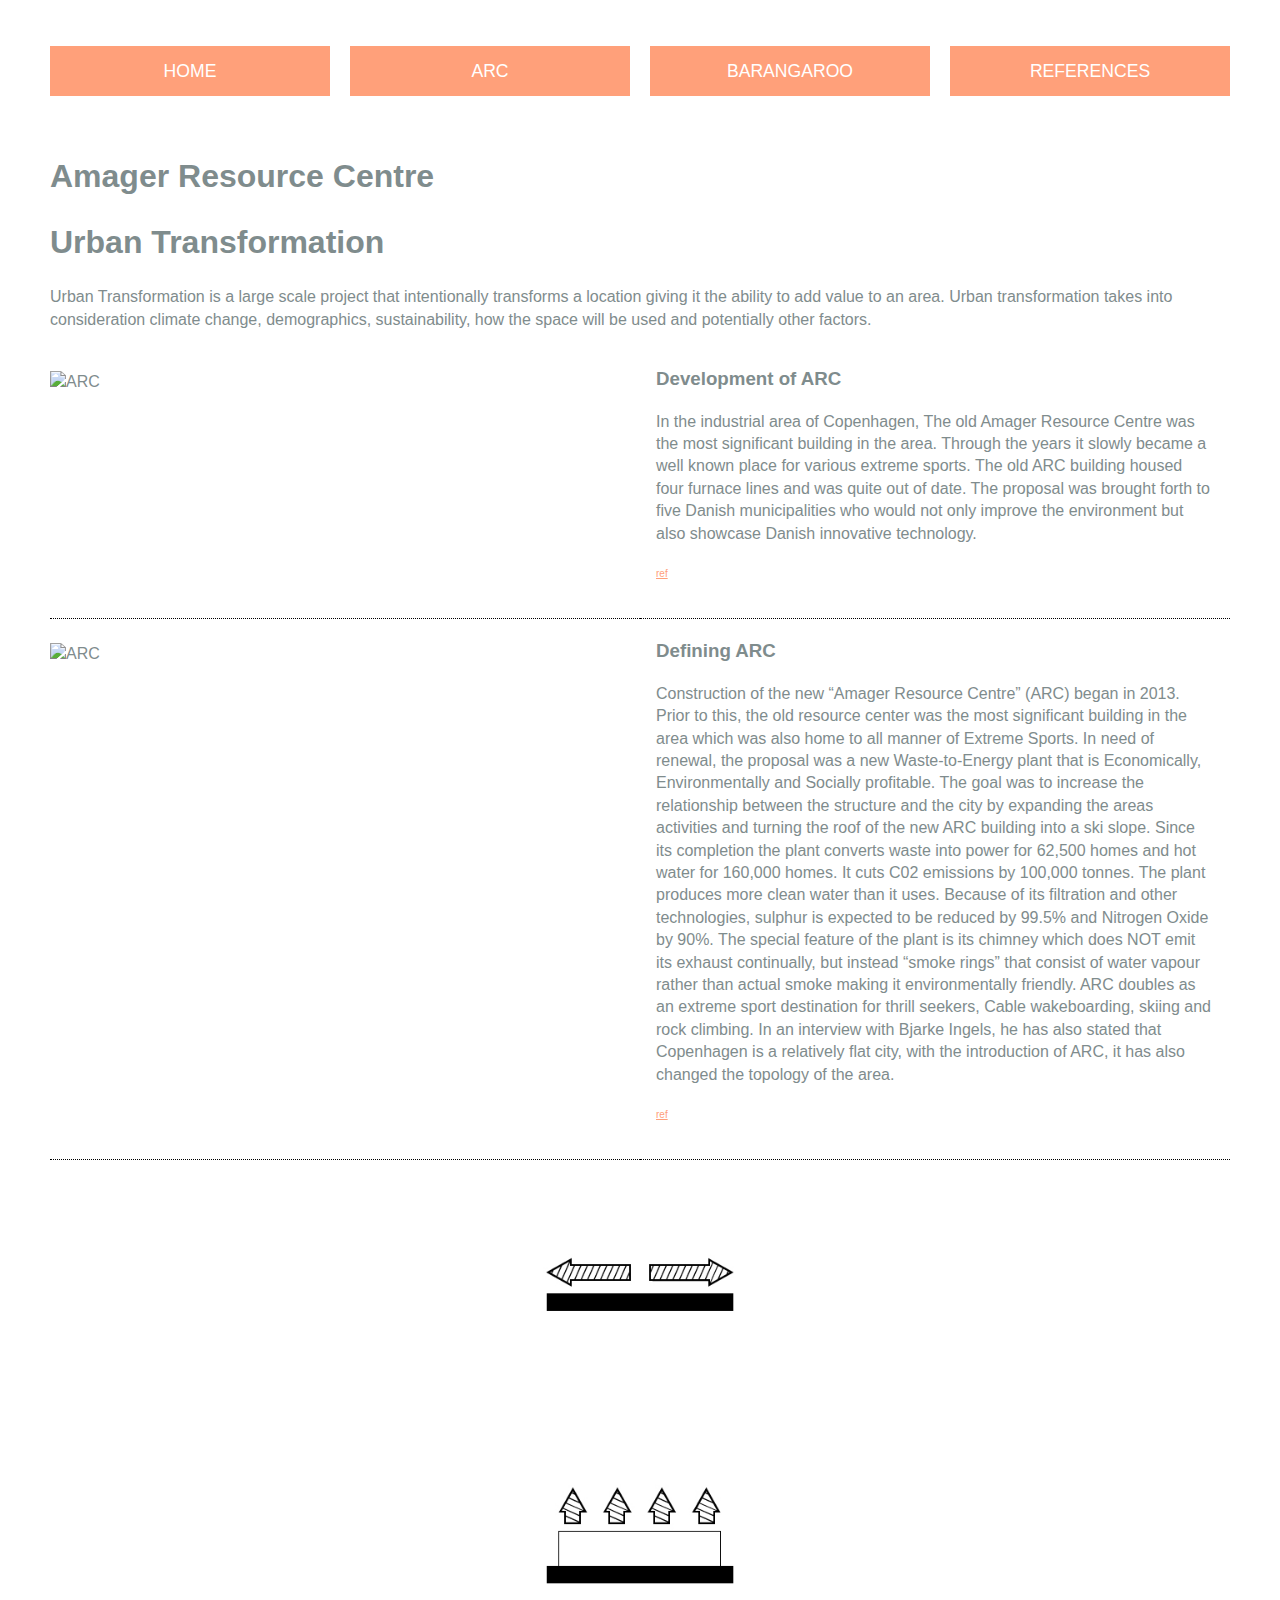
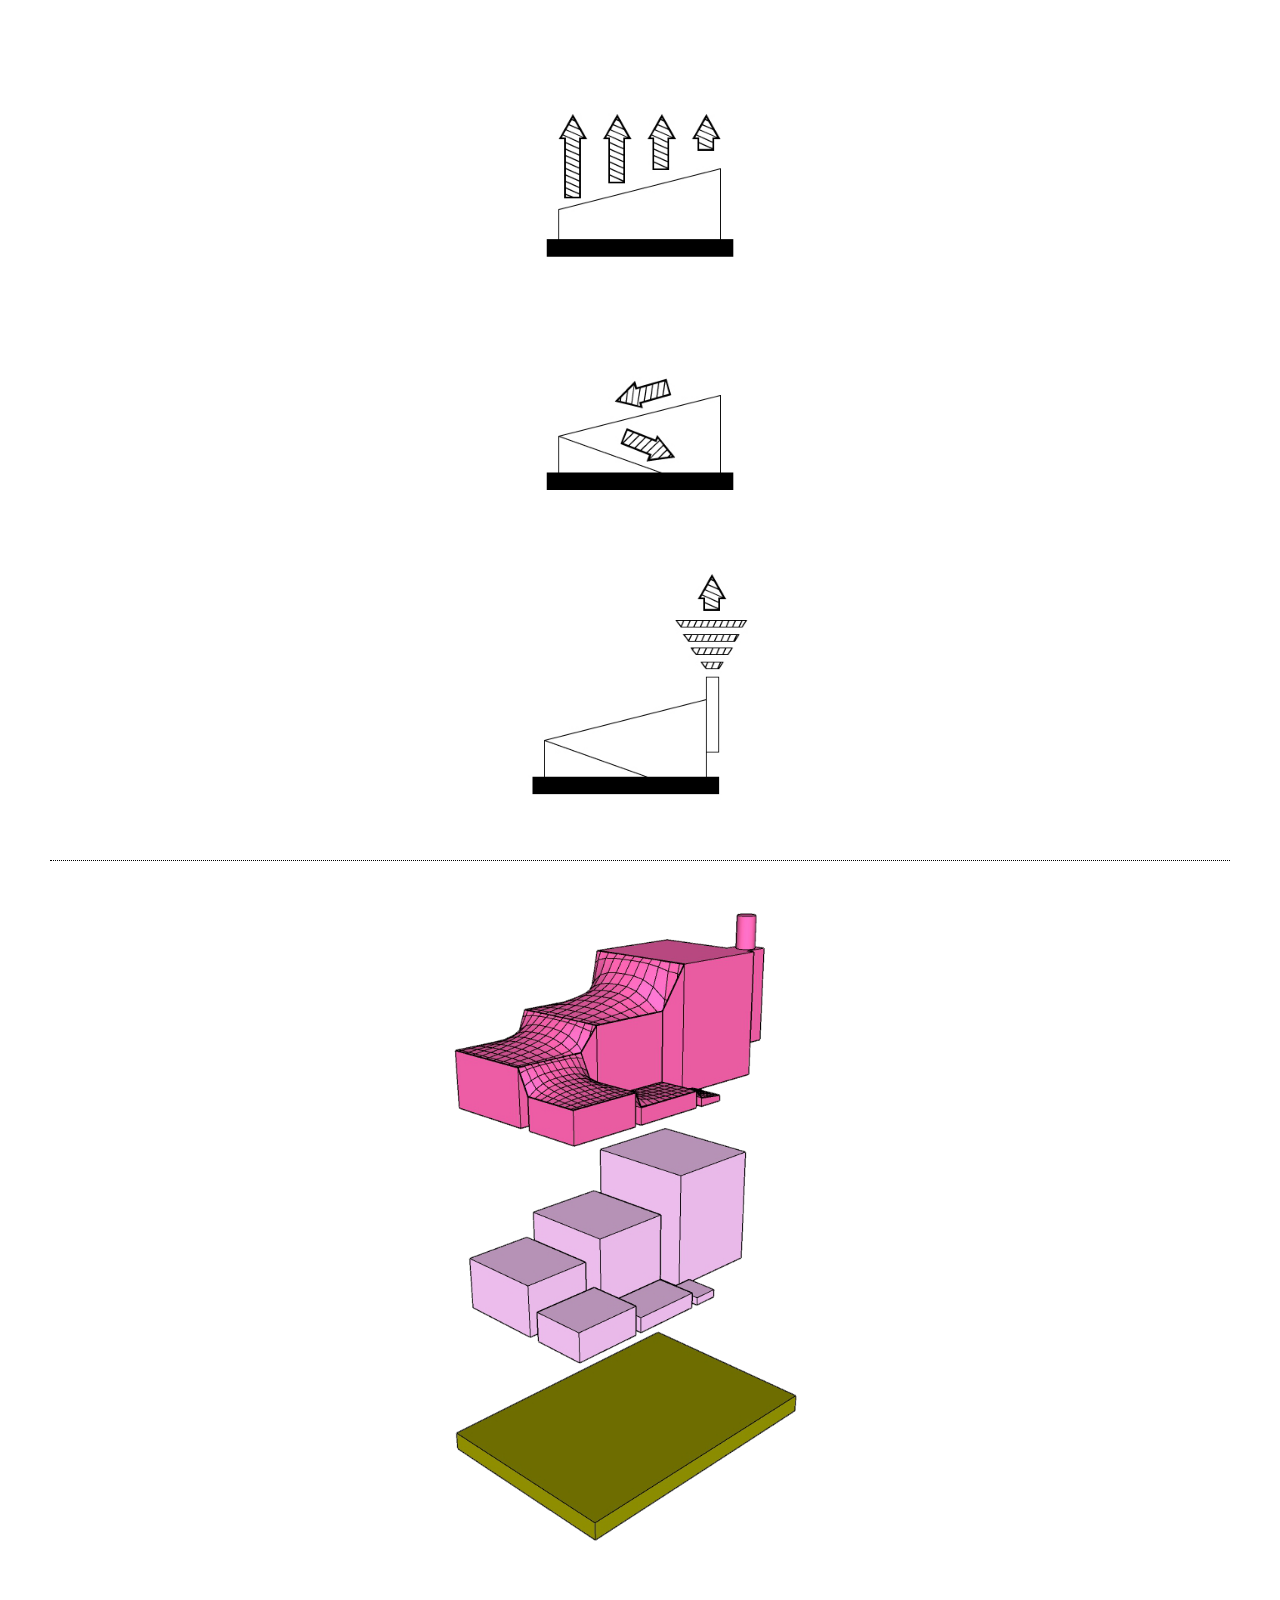
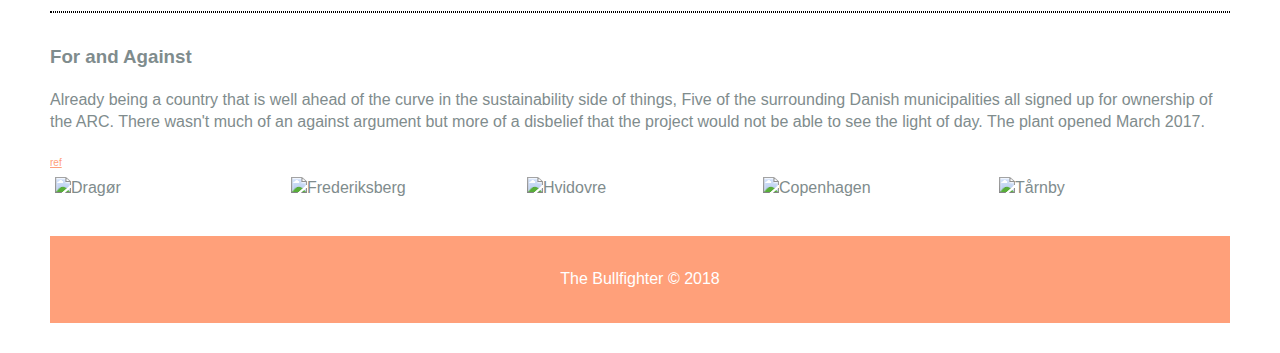
==== arc.html @ 4607d9c4 "Add files via upload" ====
<!DOCTYPE html>
<html lang="en">

<head>
  <meta charset="utf-8">
  <meta name="viewport"
  content="width=device-width, initial-scale=1.0">
  <meta http-equiv="X-UA-Compatible"
  content="ie=edge">
  <script defer src="https://use.fontawesome.com/releases/v5.2.0/js/all.js" integrity="sha384-4oV5EgaV02iISL2ban6c/RmotsABqE4yZxZLcYMAdG7FAPsyHYAPpywE9PJo+Khy" crossorigin="anonymous"></script>
  <link href="stylearc.css" type="text/css" rel="stylesheet">
  <script type='text/javascript' src='script.js'></script>
  <title>Arc</title>

</head>

<body>
  <!-- Wrapper Start -->
  <div class="wrapper">
      <!-- Navigation -->
      <nav class="main-nav">
        <ul>
          <li>
            <a href="index.html">Home</a>
          </li>
          <li>
            <a href="arc.html">ARC</a>
          </li>
          <li>
            <a href="barangaroo.html">Barangaroo</a>
          </li>
          <li>
            <a href="references.html">References</a>
          </li>
        </ul>
      </nav>
      <!-- Navigation End -->

    <!-- Top Container -->
    <div class="site">
      <header class= "page-title">
        <h1>Amager Resource Centre</h1>
      </header>

    <section class="main">
      <div class="container">
        <article id="main-col">
          <h1 class="page-title">Urban Transformation</h1>
          <p>Urban Transformation is a large scale project
            that intentionally transforms a location giving
            it the ability to add value to an area.
            Urban transformation takes into consideration
            climate change, demographics, sustainability,
            how the space will be used and potentially other factors.</p>
        </article>
      </div>
    </section>

    <div class="site2">
      <!-- Information 1 start -->
      <main class= "main-content-left1">
        <img src="https://www.bdcnetwork.com/sites/default/files/styles/content_display_image/public/BDC_BIG_SteamRIng.jpg?itok=TtPwMhwO" alt="ARC">
      </main>

      <main class= "main-content-right1">
        <h3>Development of ARC</h3>
        <p>In the industrial area of Copenhagen, The old Amager Resource
          Centre was the most significant building in the area. Through the
          years it slowly became a well known place for various extreme sports.
          The old ARC building housed four furnace lines and was quite out of
          date. The proposal was brought forth to five Danish municipalities
          who would not only improve the environment but also showcase Danish
          innovative technology.</p> <a href="http://www.big.dk/#projects-arc">ref</a>
      </main>
      <!-- Information 1 end -->
    </div>

    <div class="site3">
      <!-- Information 2 start -->
      <main class= "main-content-left2">
        <img src="https://cached.imagescaler.hbpl.co.uk/resize/scaleWidth/614/cached.offlinehbpl.hbpl.co.uk/news/NWE/amager_bakke_EfW-2017033101423961.png" alt="ARC">
      </main>

      <main class= "main-content-right2">
        <h3>Defining ARC</h3>
        <p>Construction of the new “Amager Resource Centre” (ARC) began in 2013.
        Prior to this, the old resource center was the most significant building
        in the area which was also home to all manner of Extreme Sports. In need
        of renewal, the proposal was a new Waste-to-Energy plant that is Economically,
        Environmentally and Socially profitable. The goal was to increase the
        relationship between the structure and the city by expanding the areas
        activities and turning the roof of the new ARC building into a ski slope.
        Since its completion the plant converts waste into power for 62,500 homes
        and hot water for 160,000 homes. It cuts C02 emissions by 100,000 tonnes.
        The plant produces more clean water than it uses. Because of its filtration
        and other technologies, sulphur is expected to  be reduced by 99.5% and
        Nitrogen Oxide by 90%. The special feature of the plant is its chimney
        which does NOT emit its exhaust continually, but instead “smoke rings”
        that consist of water vapour rather than actual smoke making it environmentally
        friendly. ARC doubles as an extreme sport destination for thrill seekers,
        Cable wakeboarding, skiing and rock climbing. In an interview with
        Bjarke Ingels, he has also stated that Copenhagen is a relatively flat
        city, with the introduction of ARC, it has also changed the topology of
        the area. </p><a href="http://www.big.dk/#projects-arc">ref</a>
      </main>
      <!-- Information 2 end -->
    </div>



    <div class="image1">
      <!-- Information 3 Start -->
      <main class="image-content1">
        <img src="001.jpg" alt="1">
      </main>
      <!-- Information 3 end -->
    </div>

    <div class="image2">
      <!-- Information 4 Start -->
      <main class="image-content2">
        <img src="002.jpg" alt="2">
      </main>
      <!-- Information 4 end -->
    </div>

    <div class="image3">
      <!-- Information 5 Start -->
      <main class="image-content3">
        <img src="003.jpg" alt="3">
      </main>
      <!-- Information 5 end -->
    </div>

    <div class="image4">
      <!-- Information 6 Start -->
      <main class="image-content4">
        <img src="004.jpg" alt="4">
      </main>
      <!-- Information 6 end -->
    </div>

    <div class="image5">
      <!-- Information 7 Start -->
      <main class="image-content5">
        <img src="005.jpg" alt="5">
      </main>
      <!-- Information 7 end -->
    </div>

    <div class="site4">
      <!-- Information 3 Start -->
      <main class="main-content-middle">
        <img src="exploded3dview.png" alt="Exploded">
      </main>
      <!-- Information 3 end -->
    </div>

    <div class="site5">
      <!-- Information 2 start -->
      <main class= "main-content-left3">

      </main>

      <main class= "main-content-right3">
        <h3>For and Against</h3>
        <p>Already being a country that is well ahead of the curve in the
        sustainability side of things, Five of the surrounding Danish
        municipalities all signed up for ownership of the ARC. There wasn't
        much of an against argument but more of a disbelief that the project
        would not be able to see the light of day. The plant opened March 2017.</p>
        <a href="http://www.volund.dk/Waste_to_Energy/References/ARC_Amager_Bakke_Copenhagen">ref</a>
      </main>

    </div>

    <div class="row">
      <div class="column">
        <img src="map001.jpg" alt="Dragør" style="width:100%">
      </div>
    <div class="column">
        <img src="map002.jpg" alt="Frederiksberg" style="width:100%">
    </div>
    <div class="column">
        <img src="map003.jpg" alt="Hvidovre" style="width:100%">
    </div>
    <div class="column">
        <img src="map004.jpg" alt="Copenhagen" style="width:100%">
    </div>
    <div class="column">
        <img src="map005.jpg" alt="Tårnby" style="width:100%">
    </div>
    </div>
    <!-- Information 2 end -->






    <!-- Top Container End -->



      <footer>
        <p>The Bullfighter &copy; 2018</p>
      </footer>
  </div>
</div>
    <!-- Wrapper Ends -->
</body>

</html>
---- stylearc.css ----
:root {
  --primary: #fff;
  --dark: #7F8C8D;
  --light: #fff;
  --hover: #800080;
  --shadow: 0 1px 5px rgba(104, 104, 104, 0.8);

}

html {
  box-sizing: border-box;
  font-family: Arial, Helvetica, sans-serif;
  color: var(--dark);
}

body {
  background: #FFFFFF;
  margin: 30px 50px;
  line-height: 1.4;
}

.btn {
  background: var(--dark);
  color: var(--light);
  padding: 0.6rem 1.3rem;
  text-decoration: none;
  border: 0;
}

img {
  display: block;
  border: 0;
  width: 100%;
  height: auto;
}

.wrapper {
  display: grid;
  grid-gap: 20px;
}

/* Navigation */
.main-nav ul {
  display: grid;
  grid-gap: 20px;
  padding: 0;
  list-style: none;
  grid-template-columns: repeat(4, 1fr);
}

.main-nav a {
  background: #FFA07A;
  display: block;
  text-decoration: none;
  padding: 0.8rem;
  text-align: center;
  color: var(--light);
  text-transform: uppercase;
  font-size: 1.1rem;
}

.main-nav a:hover {
  background: var(--hover);
  color: var(--light);
}

/* Top Container */
.site2 {
  display: grid;
  grid-template-columns: 3fr 3fr;
  grid-template-rows: auto;
  grid-template-areas:
      "title title"
      "main main"
      "footer footer"
}

a {
  color: #FFA07A;
  font-size: 10px;
}

.main-content-left1 {
  grid-column: 1/2;
  grid-row: 2/3;
  padding: 1.5rem 0 0 0;
  border-bottom: 1px dotted black;
}

.main-content-right1 {
  grid-column: 2/4;
  grid-row: 2/3;
  padding: 0 1rem;
  padding-bottom: 35px;
  border-bottom: 1px dotted black;
}

.site3 {
  display: grid;
  grid-template-columns: 3fr 3fr;
  grid-template-rows: auto;
  grid-template-areas:
      "title title"
      "main main"
      "footer footer"
}

.main-content-left2 {
  grid-column: 1/2;
  grid-row: 2/3;
  padding: 1.5rem 0 0 0;
  border-bottom: 1px dotted black;
}

.main-content-right2 {
  grid-column: 2/4;
  grid-row: 2/3;
  padding: 0 1rem;
  padding-bottom: 35px;
  border-bottom: 1px dotted black;
}

.site4 {
  display: grid;
  grid-template-rows: auto;
  padding-top: 35px;
  padding-bottom: 35px;
  border-bottom: 1px dotted black;
  border-top: 1px dotted black;
}

/*.image-content1 {
  display: block;
  margin-left; auto;
  margin-right: auto;
  width: 250px;
  height: 250px;
}*/

.image-content1 {
  grid-column: 1/2;
  grid-row: 2/3;
  width: 250px;
  height: 250px;
  margin: auto;
}

.image-content2 {
  width: 250px;
  height: 250px;
  margin: auto;
}

.image-content3 {
  width: 250px;
  height: 250px;
  margin: auto;
}

.image-content4 {
  width: 250px;
  height: 250px;
  margin: auto;
}

.image-content5 {
  width: 250px;
  height: 250px;
  margin: auto;
  padding-bottom: 50px;
}
/* For and Against */
.row {
  display: flex;
}

.column {
  flex: 33.33%;
  padding: 5px;
}

.main-content-right3 {
  border-top: 1px dotted black;
  padding-top: 12px;
}
/* For and Against */

/* Top Container end */


/* Footer */
footer {
  margin-top: 2rem;
  background: #FFA07A;
  color: var(--light);
  text-align: center;
  padding: 1rem;
}
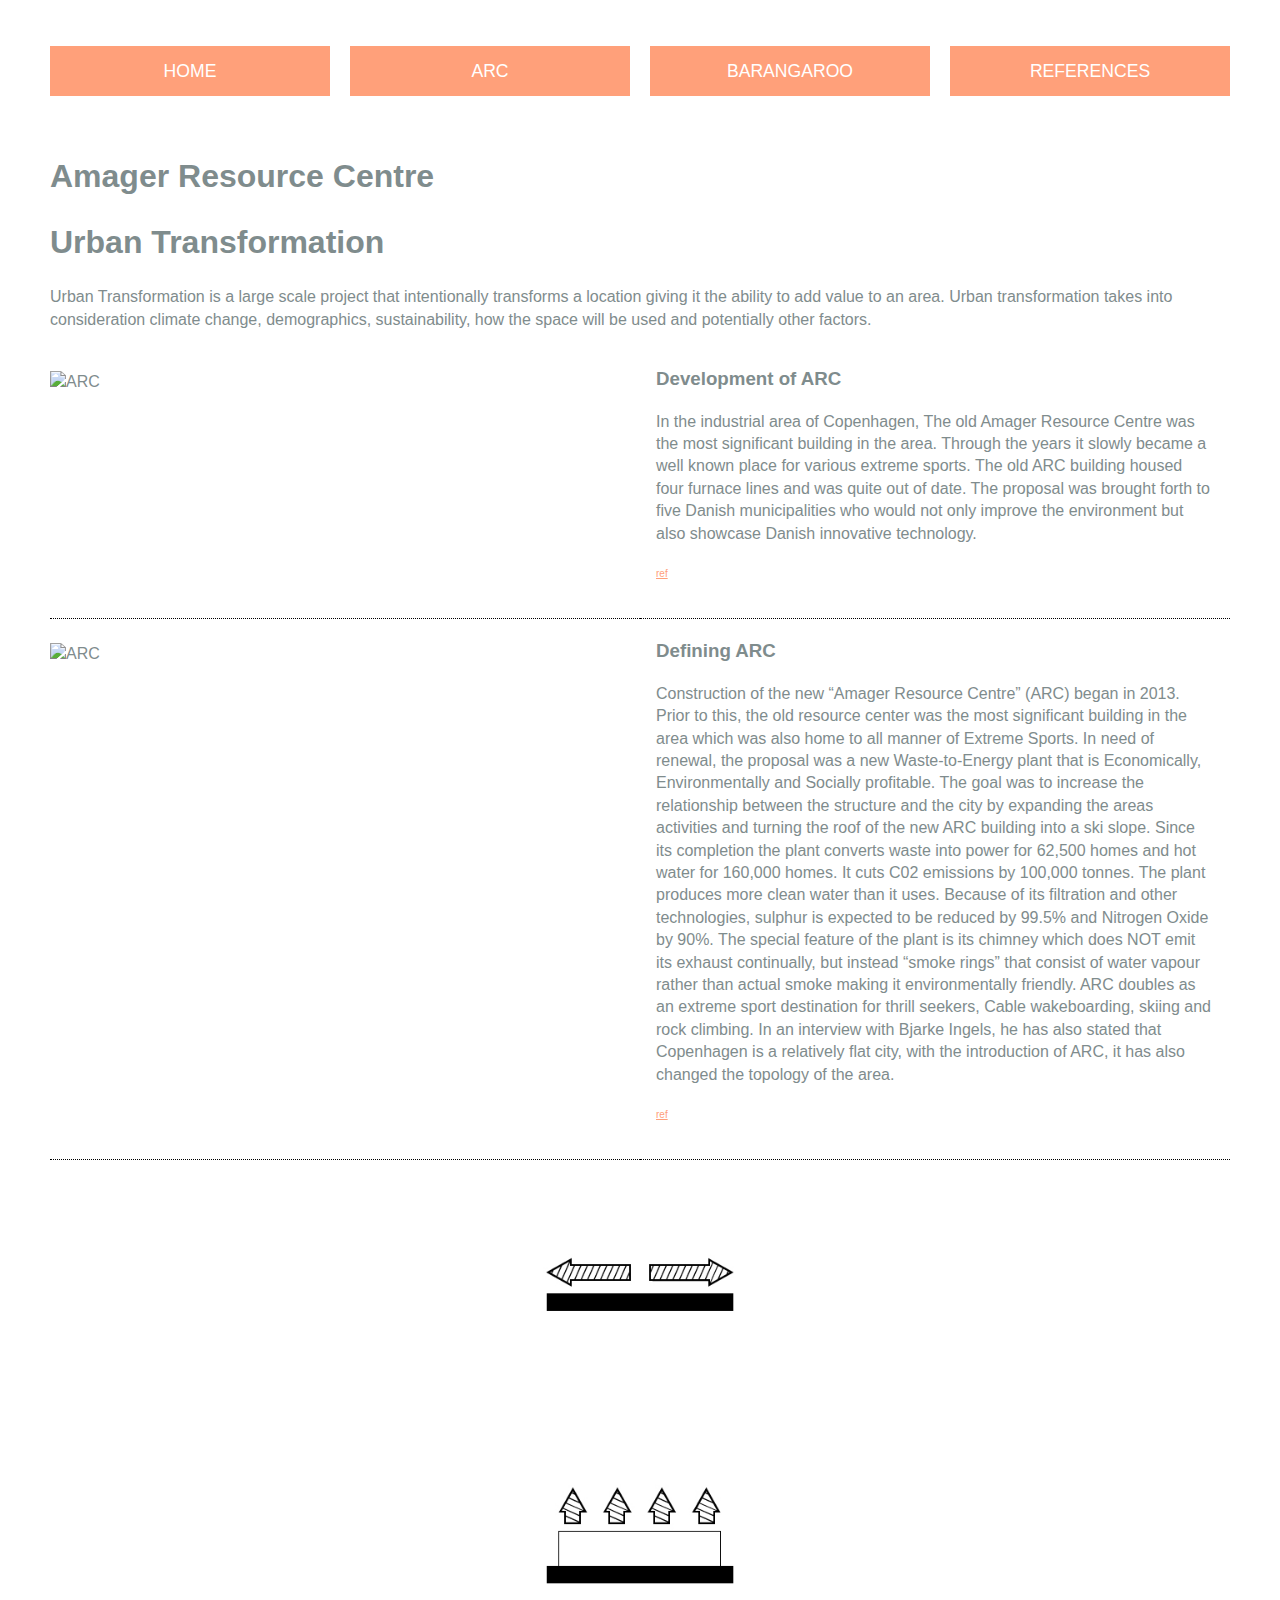
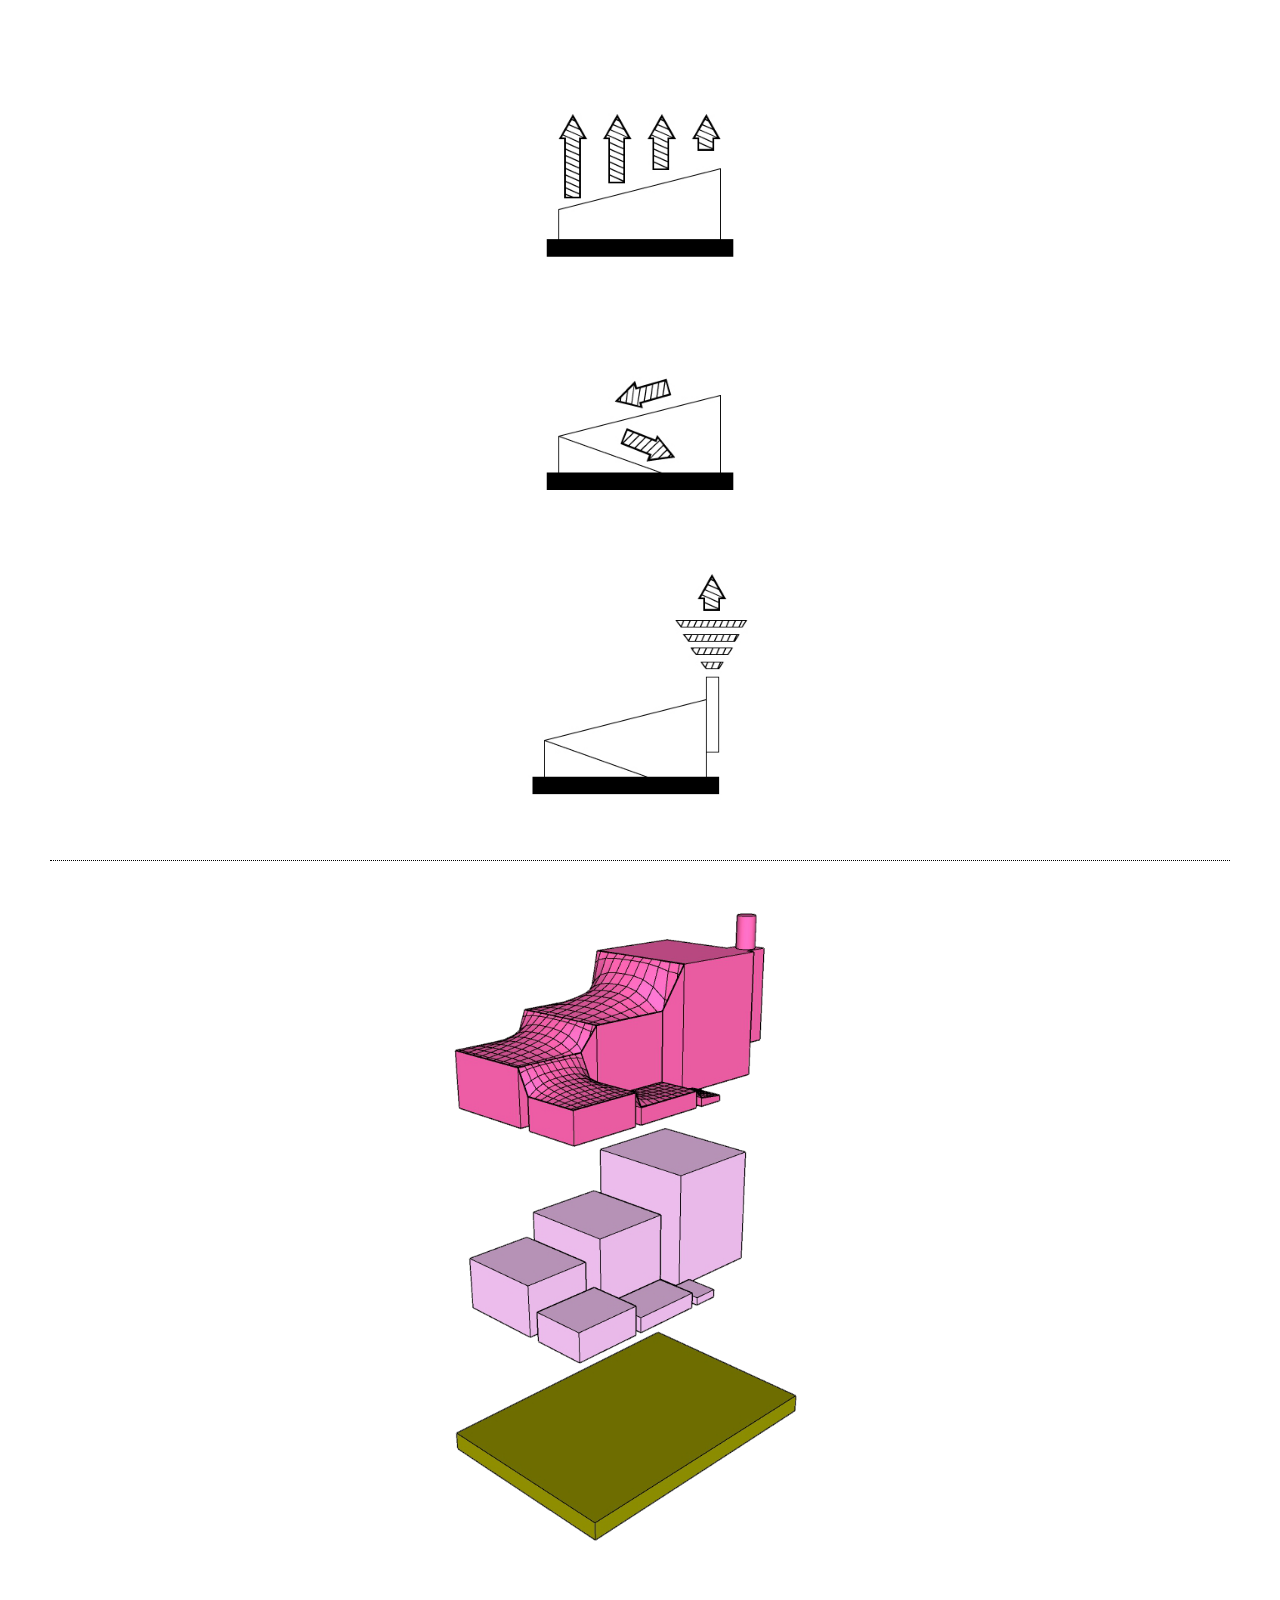
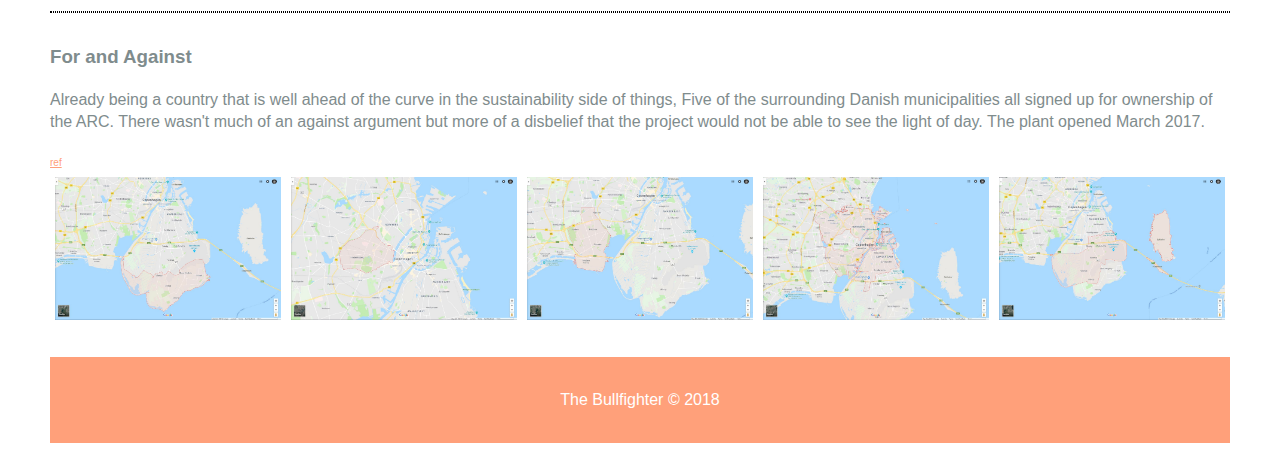
==== commit 87e2cf25: "Update arc.html" ====
--- a/arc.html
+++ b/arc.html
@@ -176,19 +176,19 @@
 
     <div class="row">
       <div class="column">
-        <img src="map001.jpg" alt="Dragør" style="width:100%">
+        <img src="map001.JPG" alt="Dragør" style="width:100%">
       </div>
     <div class="column">
-        <img src="map002.jpg" alt="Frederiksberg" style="width:100%">
-    </div>
-    <div class="column">
-        <img src="map003.jpg" alt="Hvidovre" style="width:100%">
-    </div>
-    <div class="column">
-        <img src="map004.jpg" alt="Copenhagen" style="width:100%">
-    </div>
-    <div class="column">
-        <img src="map005.jpg" alt="Tårnby" style="width:100%">
+        <img src="map002.JPG" alt="Frederiksberg" style="width:100%">
+    </div>
+    <div class="column">
+        <img src="map003.JPG" alt="Hvidovre" style="width:100%">
+    </div>
+    <div class="column">
+        <img src="map004.JPG" alt="Copenhagen" style="width:100%">
+    </div>
+    <div class="column">
+        <img src="map005.JPG" alt="Tårnby" style="width:100%">
     </div>
     </div>
     <!-- Information 2 end -->
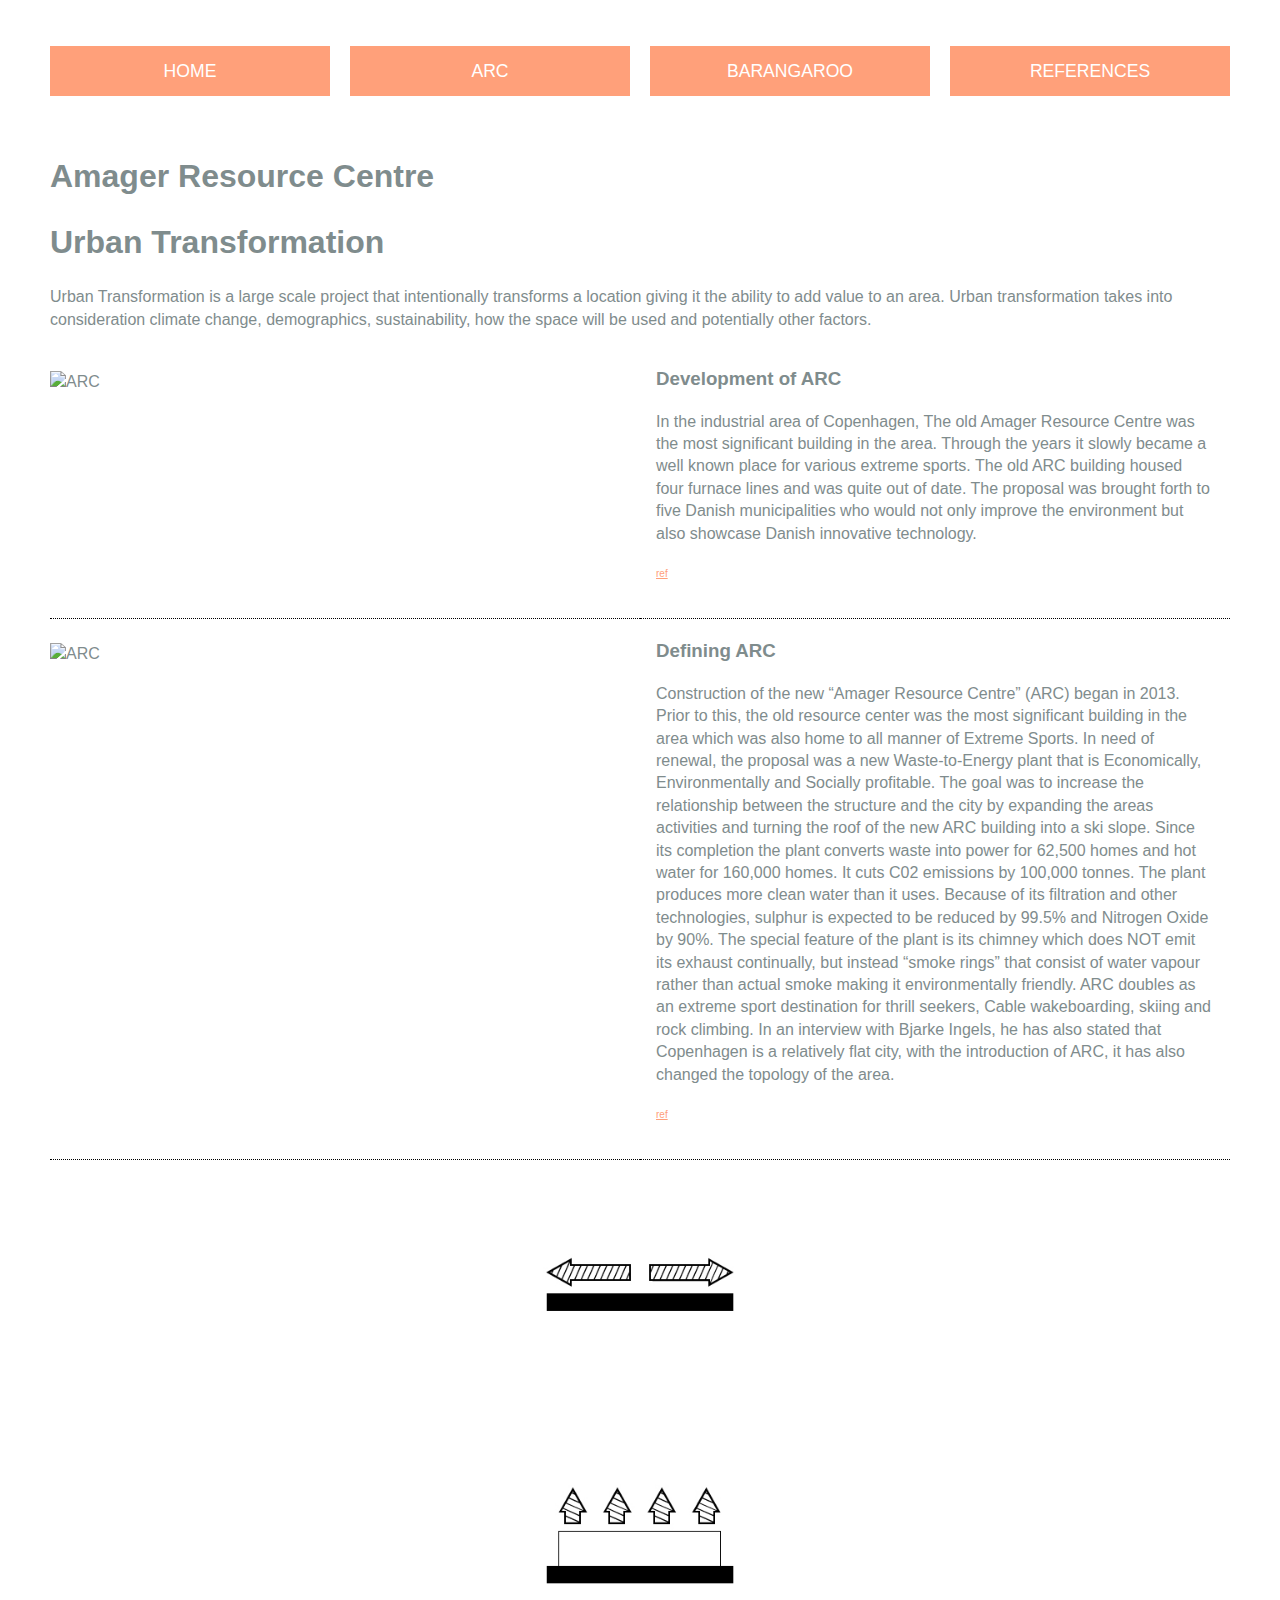
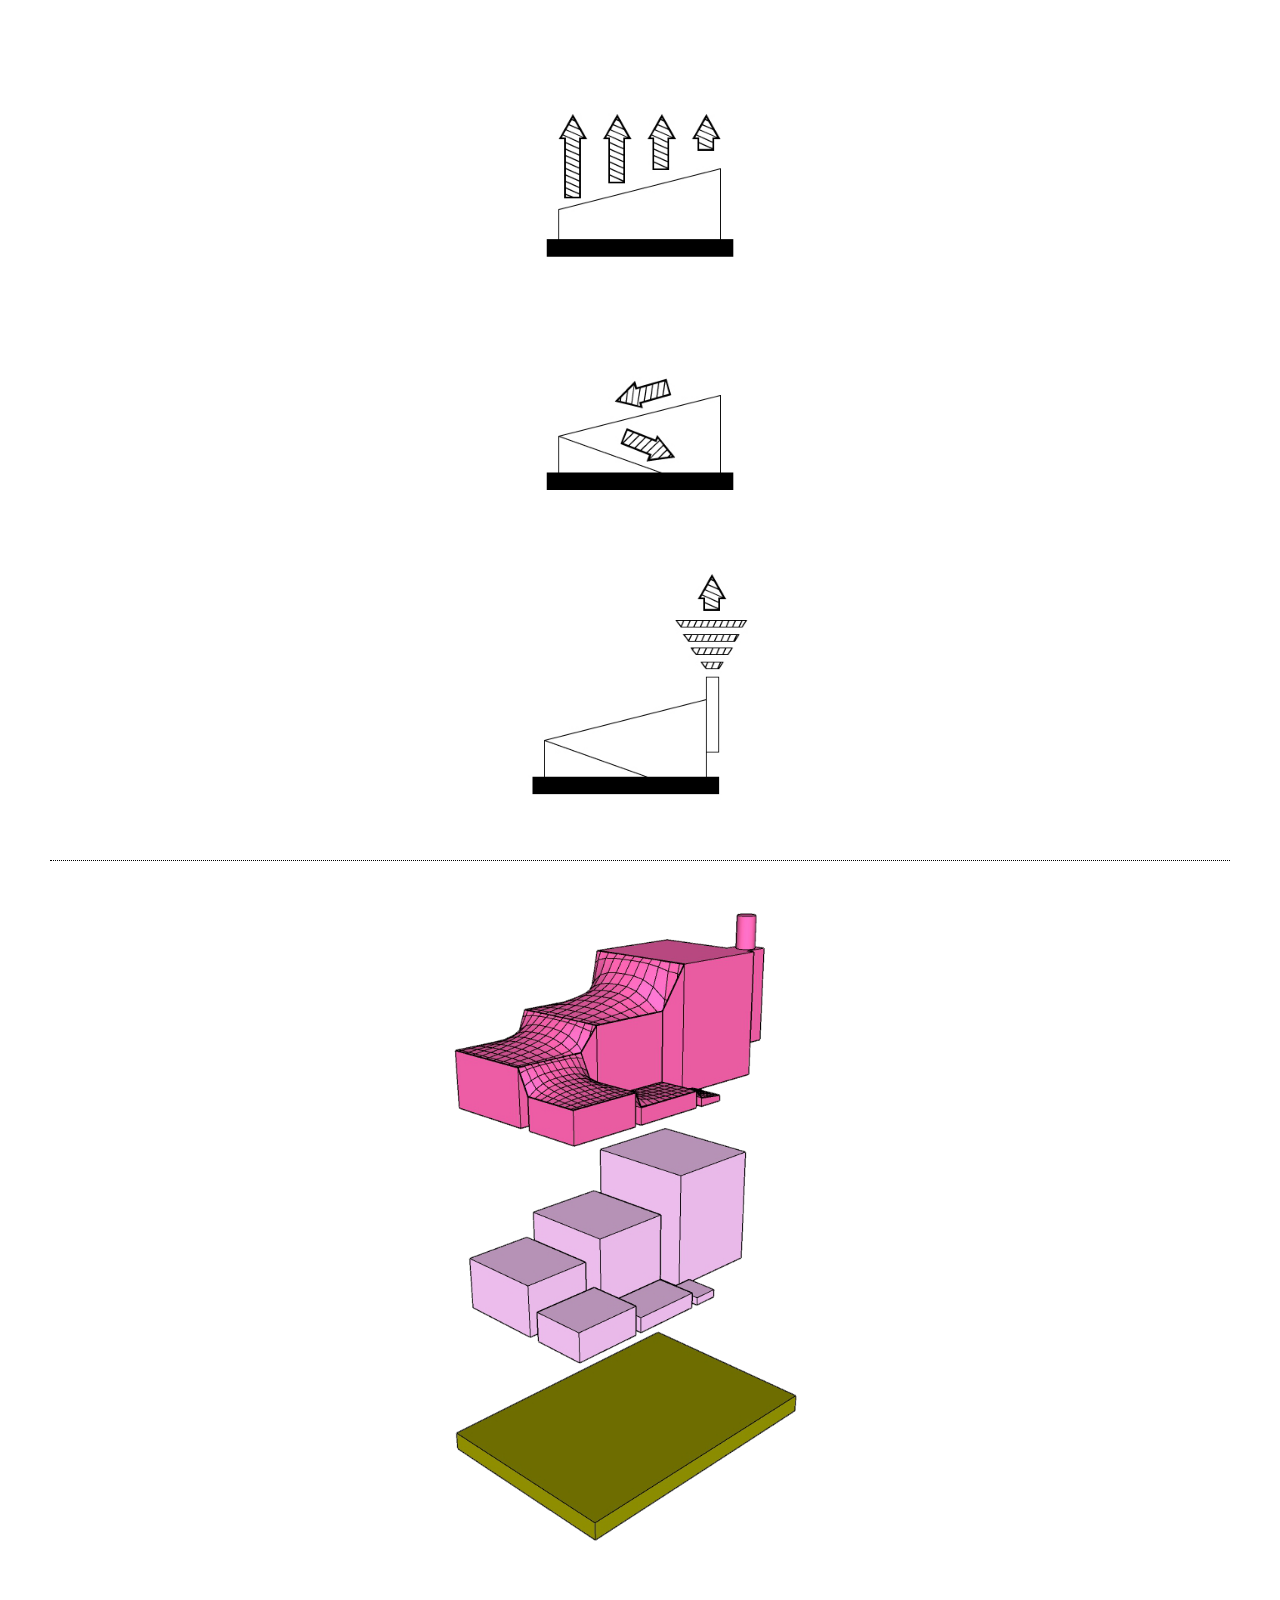
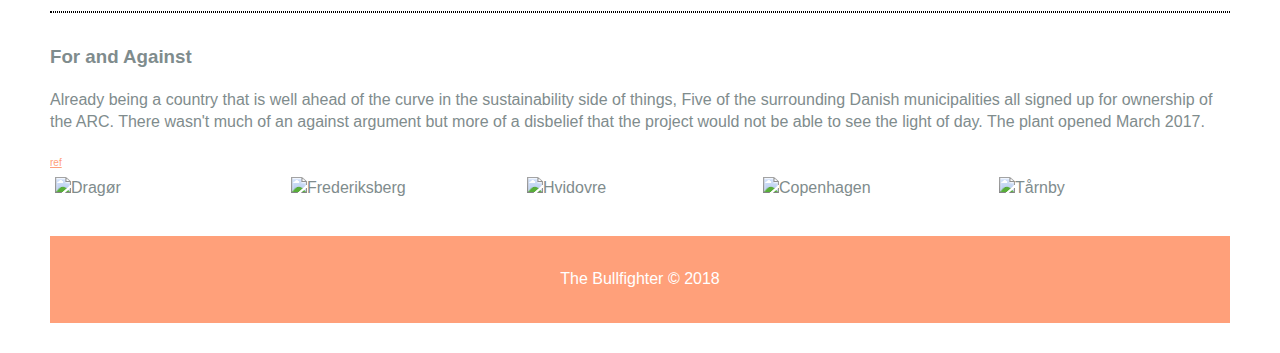
==== commit e664b1f2: "Update arc.html" ====
--- a/arc.html
+++ b/arc.html
@@ -176,19 +176,19 @@
 
     <div class="row">
       <div class="column">
-        <img src="map001.JPG" alt="Dragør" style="width:100%">
+        <img src="map001.jpg" alt="Dragør" style="width:100%">
       </div>
     <div class="column">
-        <img src="map002.JPG" alt="Frederiksberg" style="width:100%">
-    </div>
-    <div class="column">
-        <img src="map003.JPG" alt="Hvidovre" style="width:100%">
-    </div>
-    <div class="column">
-        <img src="map004.JPG" alt="Copenhagen" style="width:100%">
-    </div>
-    <div class="column">
-        <img src="map005.JPG" alt="Tårnby" style="width:100%">
+        <img src="map002.jpg" alt="Frederiksberg" style="width:100%">
+    </div>
+    <div class="column">
+        <img src="map003.jpg" alt="Hvidovre" style="width:100%">
+    </div>
+    <div class="column">
+        <img src="map004.jpg" alt="Copenhagen" style="width:100%">
+    </div>
+    <div class="column">
+        <img src="map005.jpg" alt="Tårnby" style="width:100%">
     </div>
     </div>
     <!-- Information 2 end -->
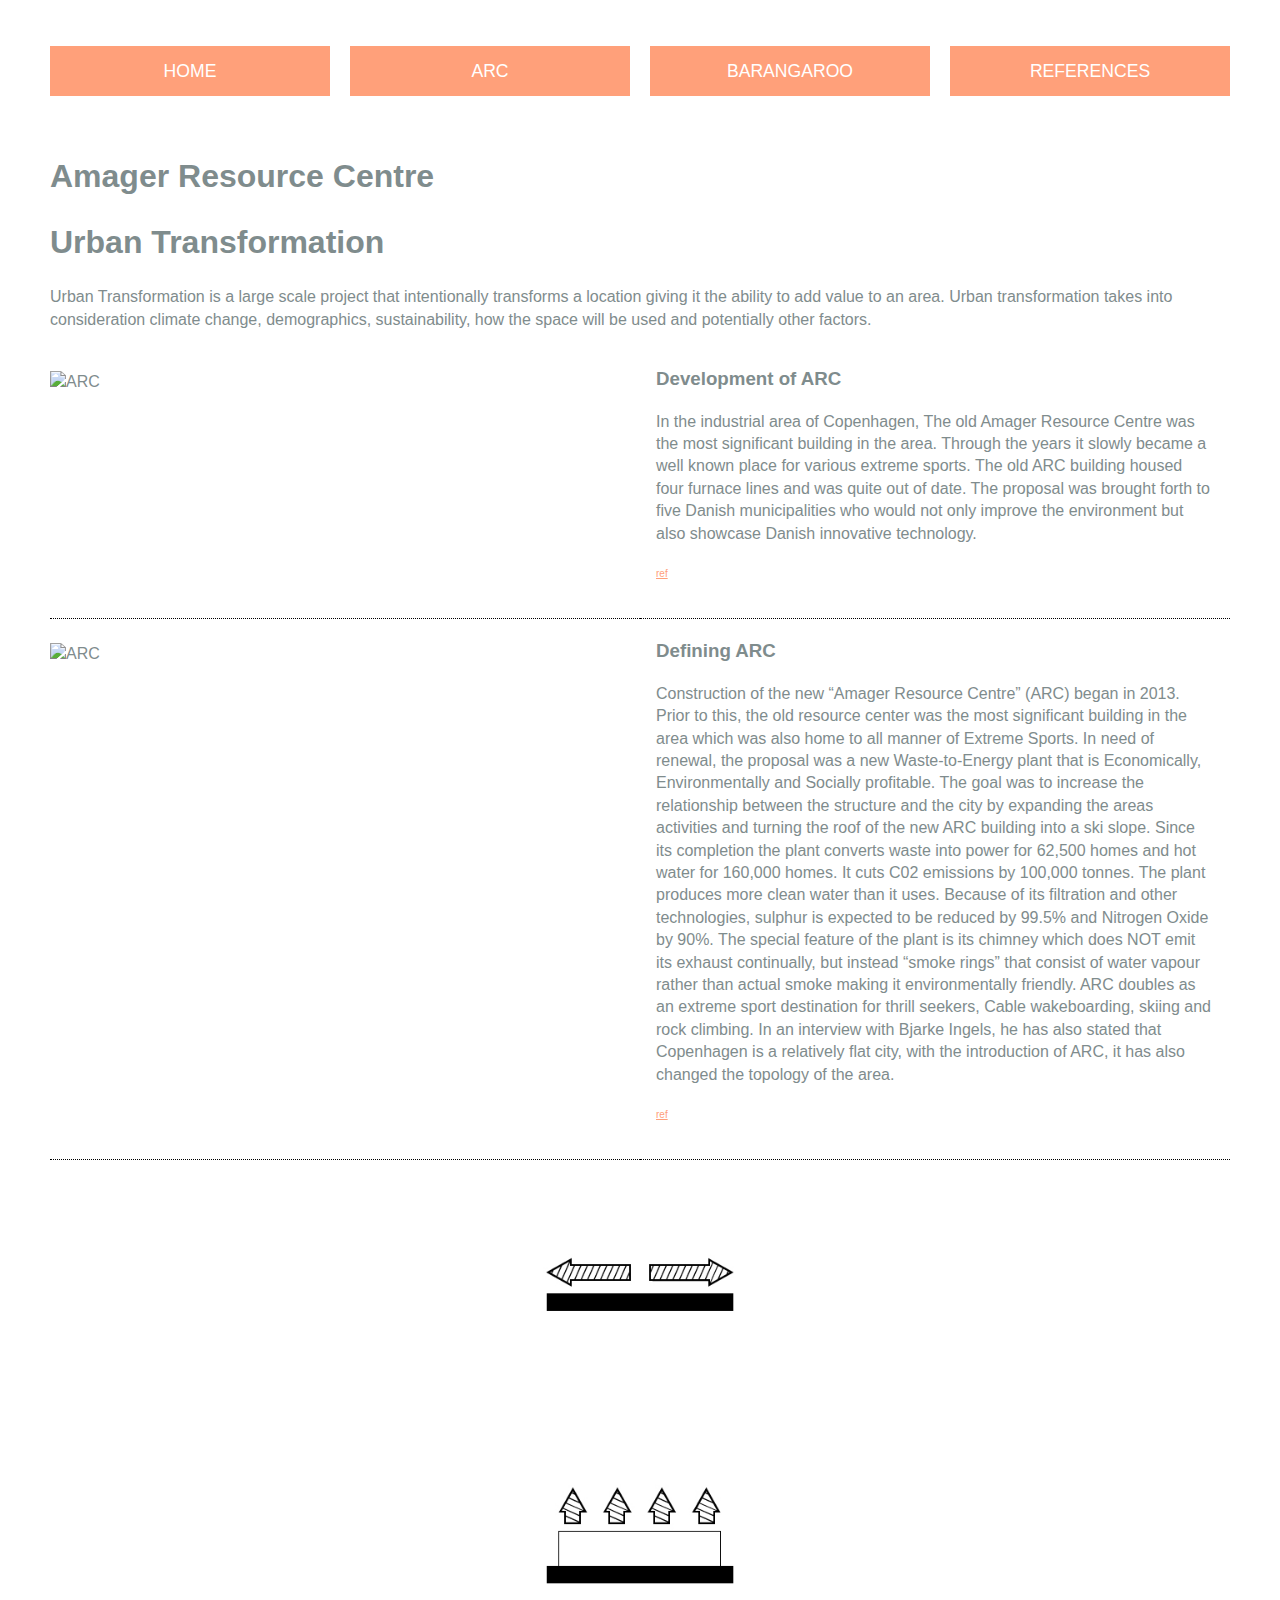
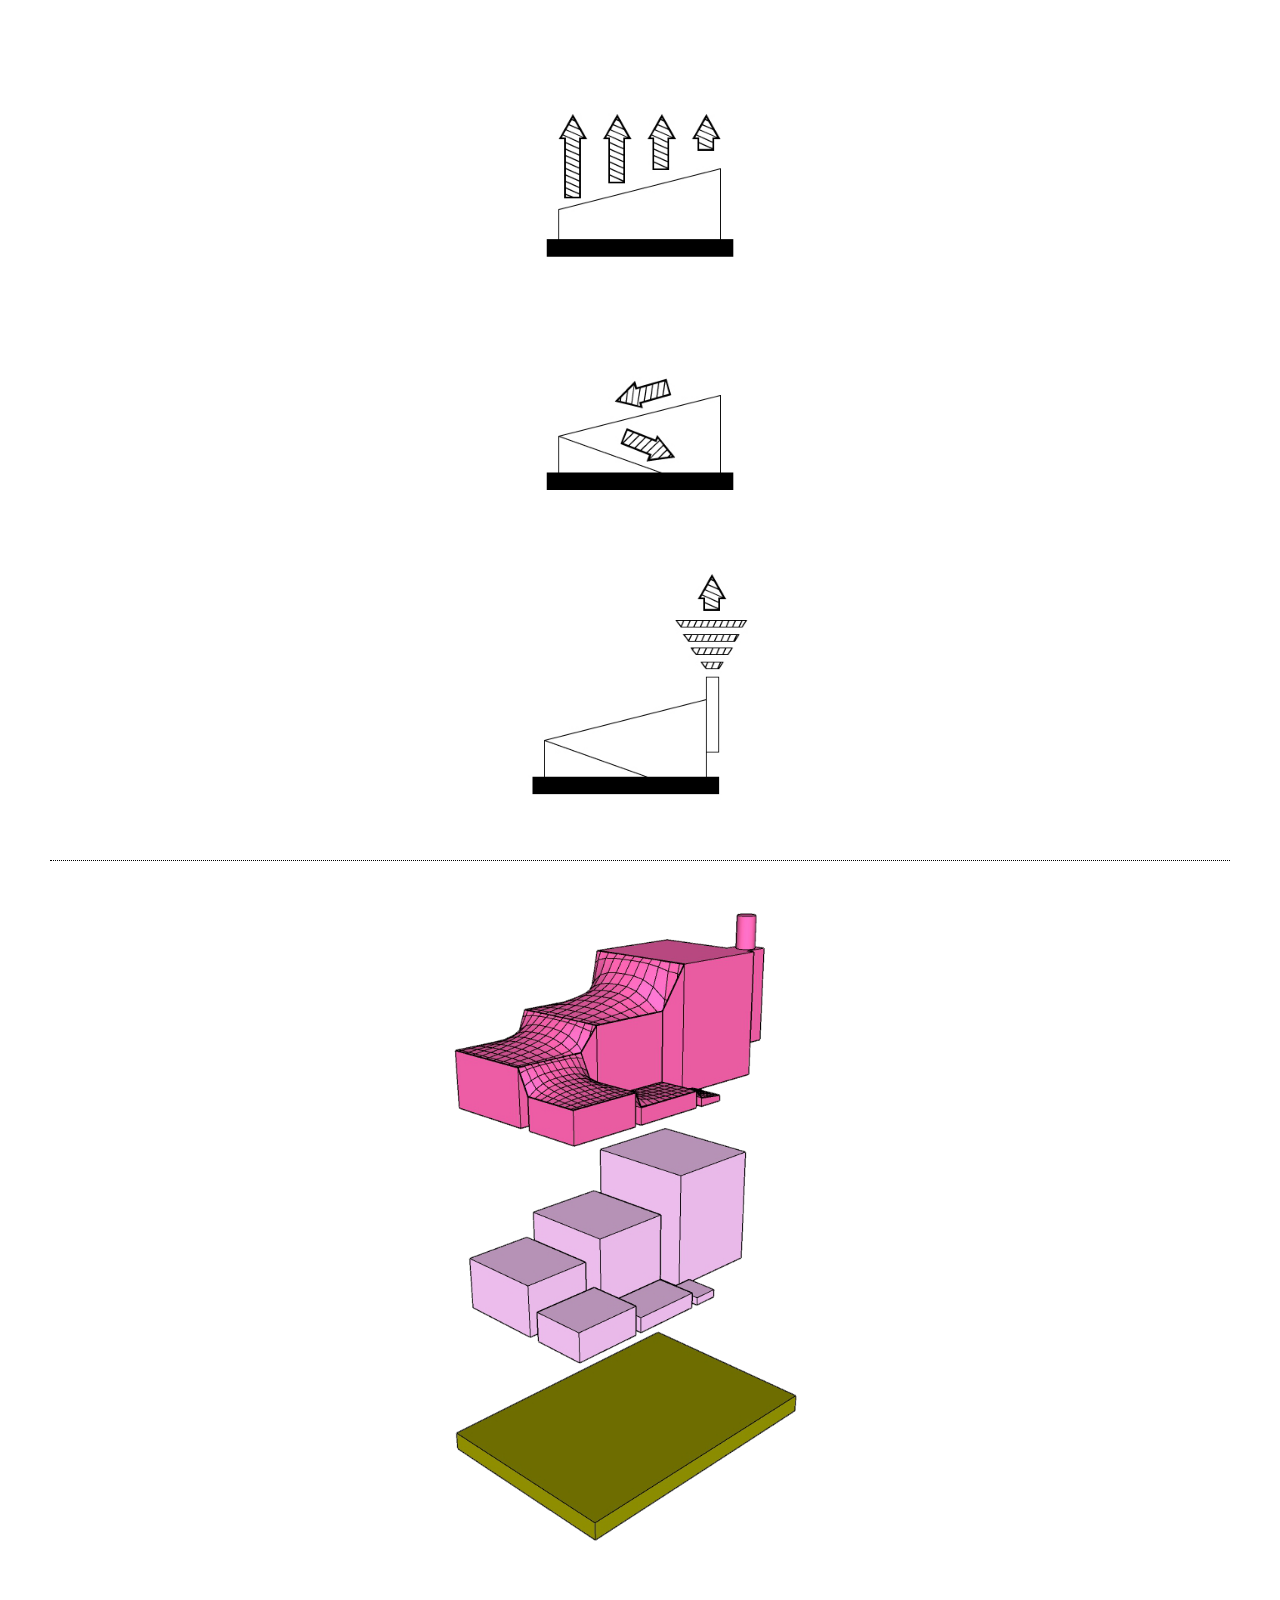
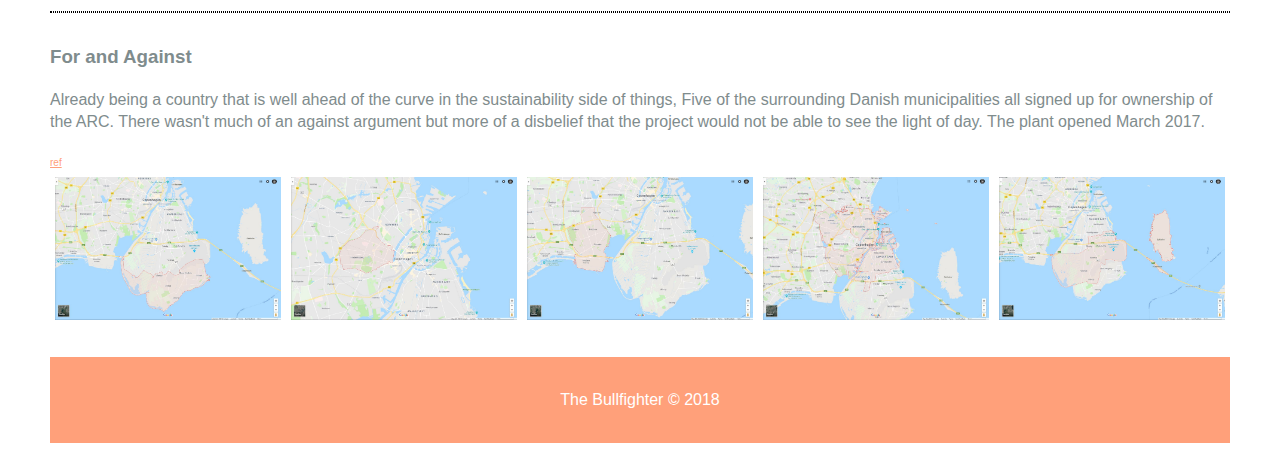
==== commit ab9cbd23: "Update arc.html" ====
--- a/arc.html
+++ b/arc.html
@@ -176,19 +176,19 @@
 
     <div class="row">
       <div class="column">
-        <img src="map001.jpg" alt="Dragør" style="width:100%">
+        <img src="map001.JPG" alt="Dragør" style="width:100%">
       </div>
     <div class="column">
-        <img src="map002.jpg" alt="Frederiksberg" style="width:100%">
-    </div>
-    <div class="column">
-        <img src="map003.jpg" alt="Hvidovre" style="width:100%">
-    </div>
-    <div class="column">
-        <img src="map004.jpg" alt="Copenhagen" style="width:100%">
-    </div>
-    <div class="column">
-        <img src="map005.jpg" alt="Tårnby" style="width:100%">
+        <img src="map002.JPG" alt="Frederiksberg" style="width:100%">
+    </div>
+    <div class="column">
+        <img src="map003.JPG" alt="Hvidovre" style="width:100%">
+    </div>
+    <div class="column">
+        <img src="map004.JPG" alt="Copenhagen" style="width:100%">
+    </div>
+    <div class="column">
+        <img src="map005.JPG" alt="Tårnby" style="width:100%">
     </div>
     </div>
     <!-- Information 2 end -->
